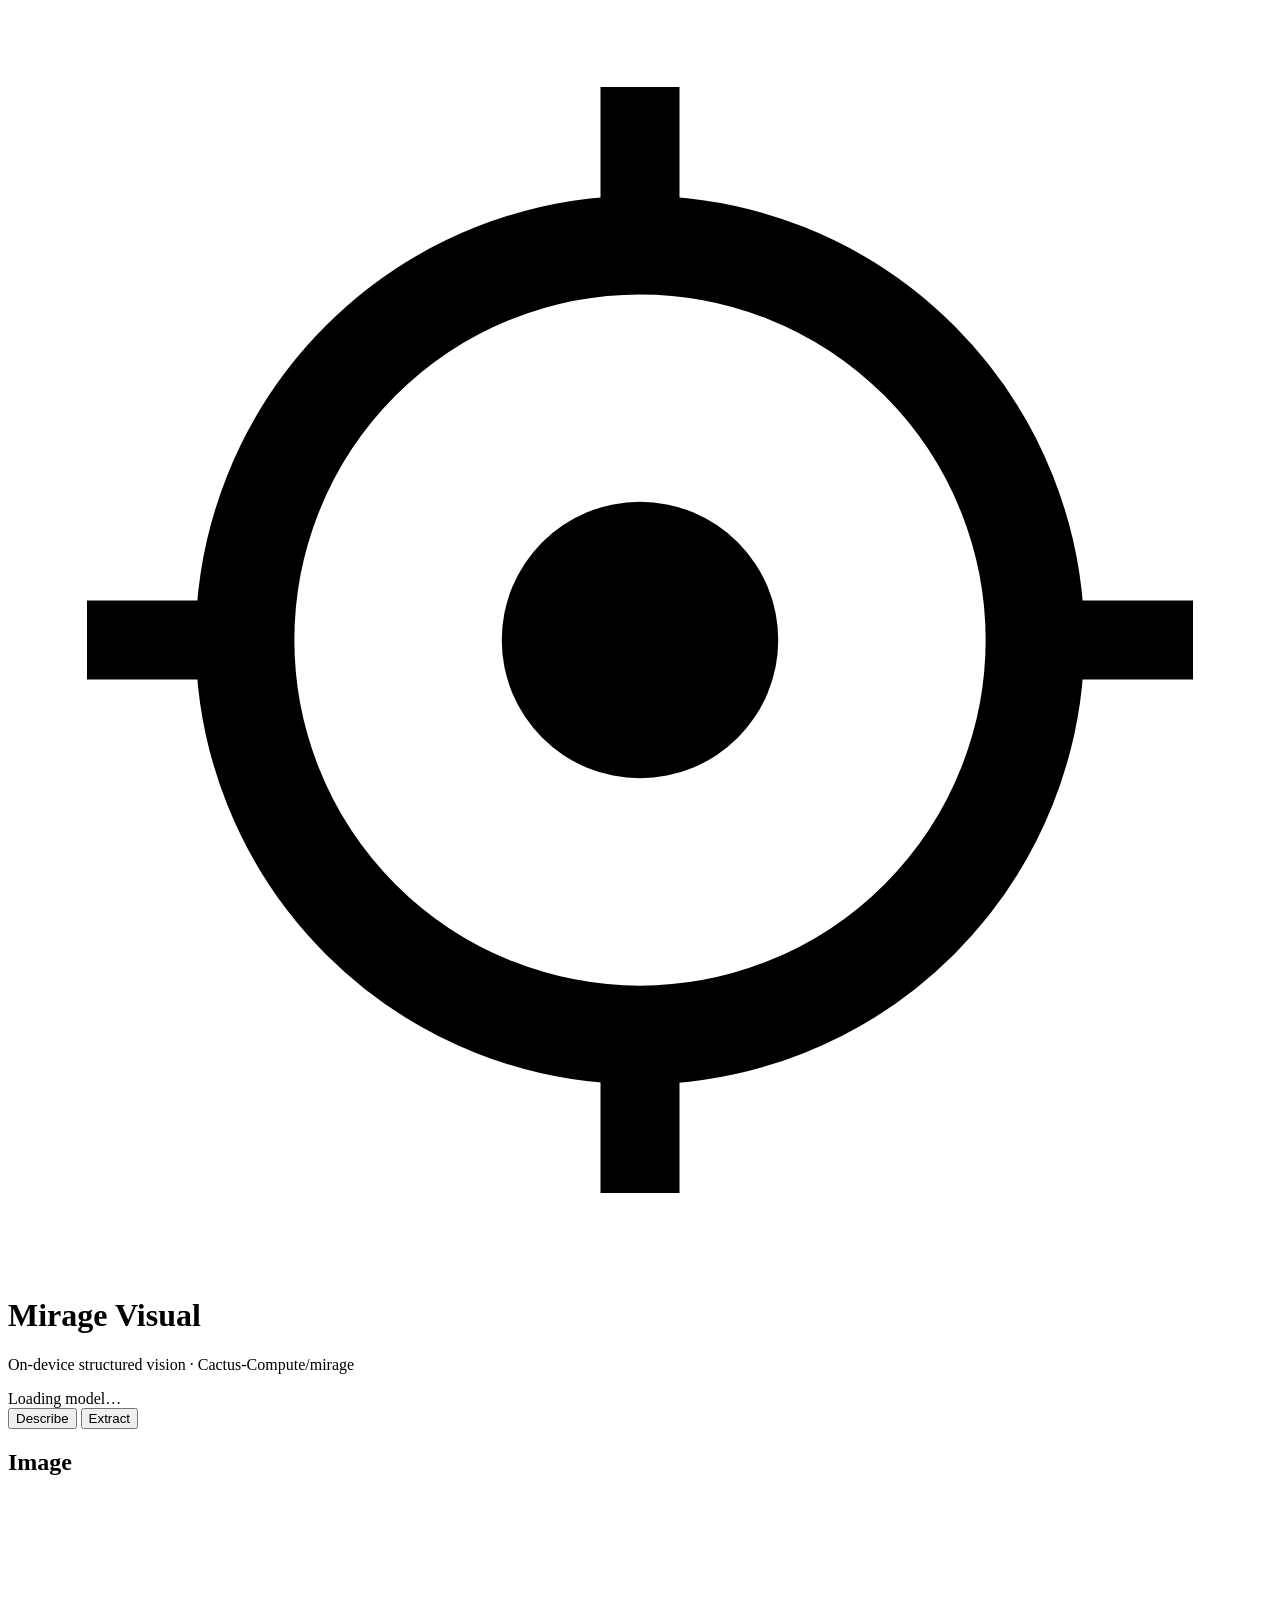
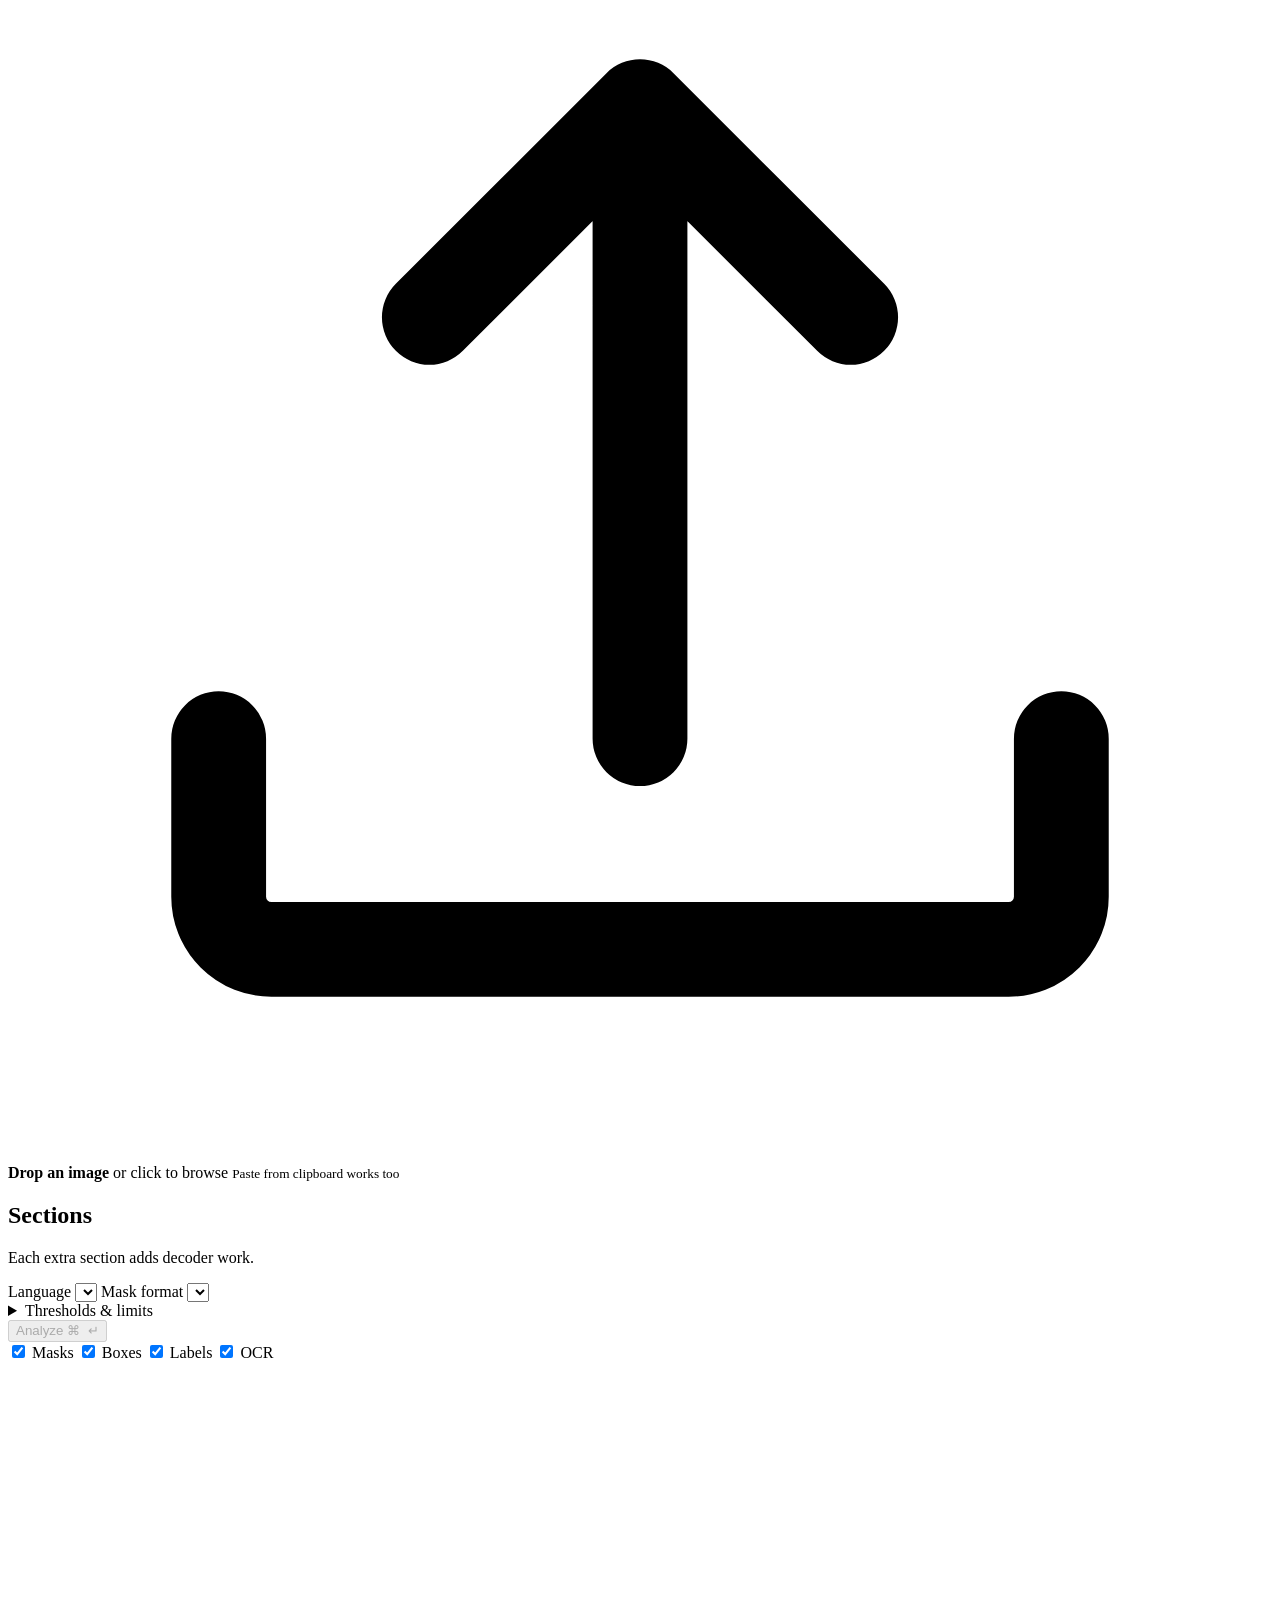
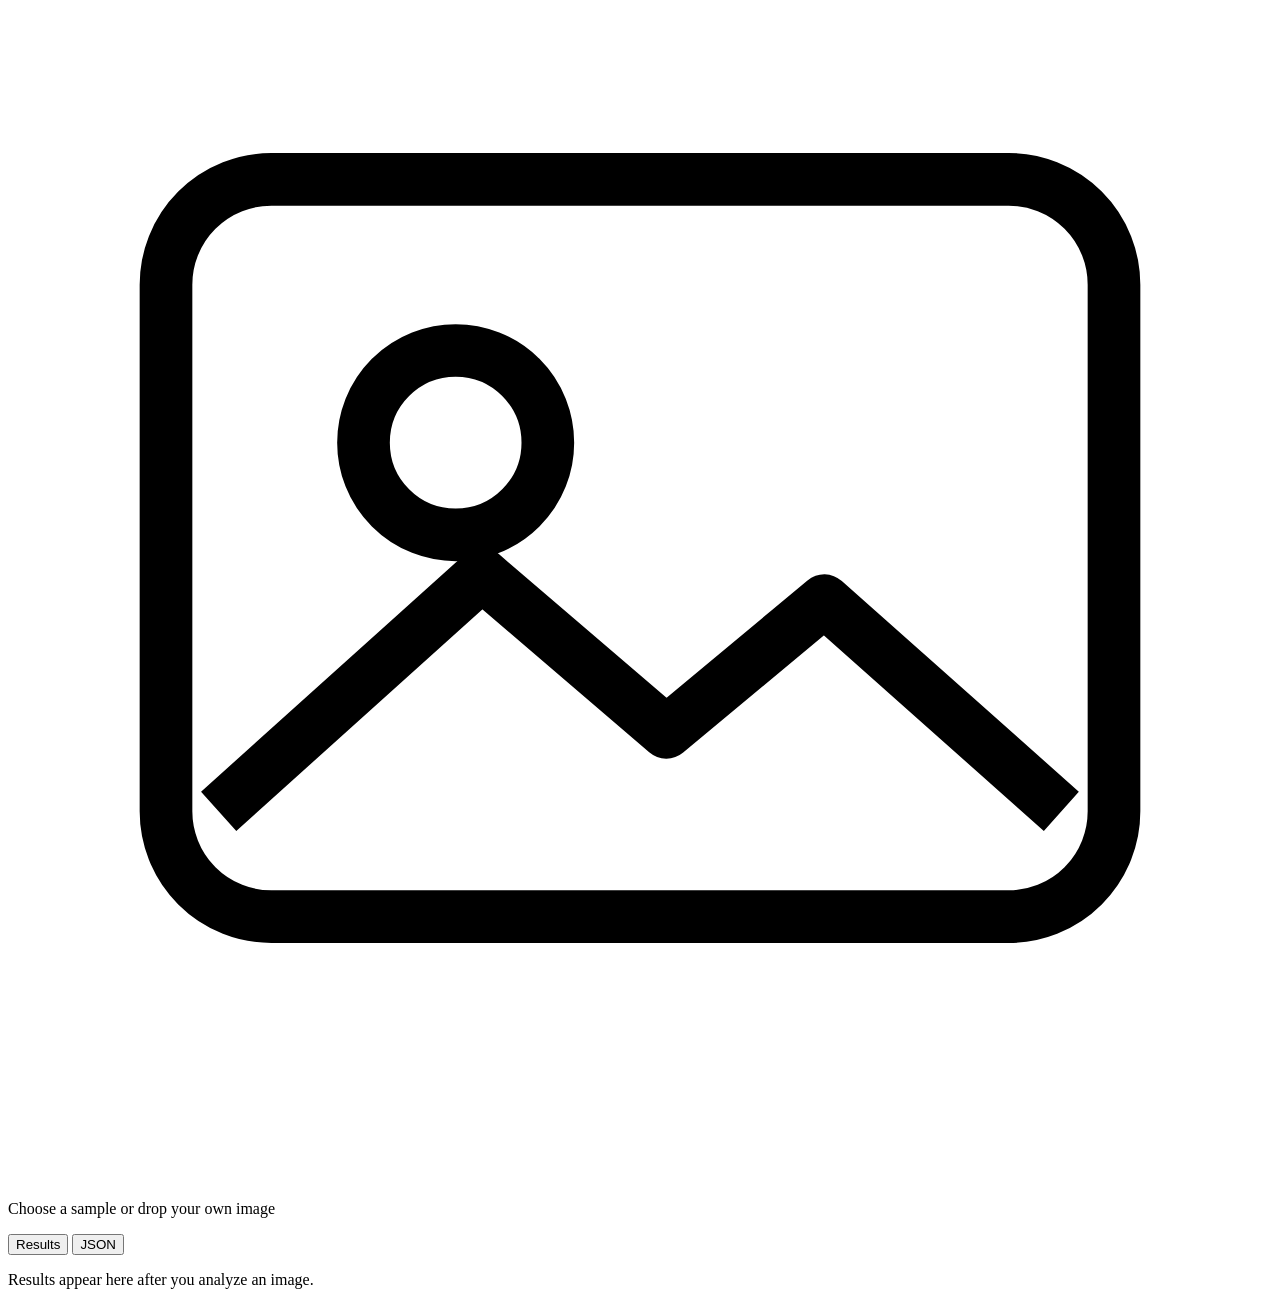
==== public/index.html @ 91092854 "Run Mirage in the browser and deploy to Cloudflare Replace the FastAPI server with a static site: th" ====
<!doctype html>
<html lang="en">
<head>
  <meta charset="utf-8">
  <meta name="viewport" content="width=device-width, initial-scale=1">
  <title>Mirage Visual</title>
  <link rel="icon" href="data:image/svg+xml,<svg xmlns='http://www.w3.org/2000/svg' viewBox='0 0 32 32'><rect width='32' height='32' rx='8' fill='%2310131a'/><circle cx='16' cy='16' r='7' fill='none' stroke='%237cf2c8' stroke-width='3'/><circle cx='16' cy='16' r='2.5' fill='%237cf2c8'/></svg>">
  <link rel="preconnect" href="https://fonts.googleapis.com">
  <link rel="preconnect" href="https://fonts.gstatic.com" crossorigin>
  <link href="https://fonts.googleapis.com/css2?family=Inter:wght@400;500;600;700&family=JetBrains+Mono:wght@400;500&display=swap" rel="stylesheet">
  <link rel="stylesheet" href="/style.css">
</head>
<body>
  <header class="topbar">
    <div class="brand">
      <svg viewBox="0 0 32 32" aria-hidden="true"><circle cx="16" cy="16" r="10" fill="none" stroke="currentColor" stroke-width="2.5"/><circle cx="16" cy="16" r="3.5" fill="currentColor"/><path d="M16 2v5M16 25v5M2 16h5M25 16h5" stroke="currentColor" stroke-width="2"/></svg>
      <div>
        <h1>Mirage Visual</h1>
        <p>On-device structured vision · Cactus-Compute/mirage</p>
      </div>
    </div>
    <div class="status" id="status" data-state="loading">
      <span class="dot"></span><span id="status-text">Loading model…</span>
    </div>
  </header>

  <main class="layout">
    <!-- Controls -->
    <aside class="panel controls">
      <div class="tabs" role="tablist">
        <button class="tab active" data-mode="describe" role="tab">Describe</button>
        <button class="tab" data-mode="extract" role="tab">Extract</button>
      </div>

      <section>
        <h2>Image</h2>
        <label class="drop" id="drop">
          <input type="file" id="file" accept="image/*" hidden>
          <svg viewBox="0 0 24 24" aria-hidden="true"><path d="M12 16V4m0 0-4 4m4-4 4 4M4 16v3a1 1 0 0 0 1 1h14a1 1 0 0 0 1-1v-3" fill="none" stroke="currentColor" stroke-width="1.8" stroke-linecap="round" stroke-linejoin="round"/></svg>
          <span><strong>Drop an image</strong> or click to browse</span>
          <small>Paste from clipboard works too</small>
        </label>
        <div class="samples" id="samples"></div>
      </section>

      <!-- Describe options -->
      <div data-panel="describe">
        <section>
          <h2>Sections</h2>
          <div class="chips" id="sections"></div>
          <p class="hint">Each extra section adds decoder work.</p>
        </section>
        <section class="grid2">
          <label class="field">Language
            <select id="language"></select>
          </label>
          <label class="field">Mask format
            <select id="mask_format"></select>
          </label>
        </section>
        <details class="advanced">
          <summary>Thresholds &amp; limits</summary>
          <label class="slider">Object confidence <output id="conf-out">0.50</output>
            <input type="range" id="conf" min="0" max="1" step="0.05" value="0.5">
          </label>
          <label class="slider">Text confidence <output id="text_conf-out">0.35</output>
            <input type="range" id="text_conf" min="0" max="1" step="0.05" value="0.35">
          </label>
          <label class="slider">Max objects <output id="max_objects-out">20</output>
            <input type="range" id="max_objects" min="1" max="64" step="1" value="20">
          </label>
          <label class="slider">Max text lines <output id="max_text_lines-out">20</output>
            <input type="range" id="max_text_lines" min="1" max="64" step="1" value="20">
          </label>
          <label class="slider">Max tokens <output id="max_tokens-out">512</output>
            <input type="range" id="max_tokens" min="128" max="1536" step="64" value="512">
          </label>
          <label class="check"><input type="checkbox" id="nms" checked> Non-max suppression</label>
        </details>
      </div>

      <!-- Extract options -->
      <div data-panel="extract" hidden>
        <section>
          <div class="row-head">
            <h2>Form fields</h2>
            <select id="preset" aria-label="Load preset">
              <option value="">Presets…</option>
            </select>
          </div>
          <p class="hint">Extract only answers the questions below. Rewrite them to fit your photo, e.g. <code>gloves</code> → <code>present, absent</code>. To list everything in a photo, use Describe.</p>
          <div id="fields"></div>
          <button class="ghost" id="add-field" type="button">+ Add field</button>
        </section>
        <details class="advanced">
          <summary>Form JSON</summary>
          <textarea id="form-json" spellcheck="false" rows="8"></textarea>
          <p class="hint">Edit directly; the field list updates when the JSON is valid.</p>
        </details>
      </div>

      <button class="run" id="run" disabled>
        <span class="run-label">Analyze</span>
        <kbd>⌘ ↵</kbd>
      </button>
    </aside>

    <!-- Stage -->
    <section class="panel stage">
      <div class="stage-bar">
        <div class="layers" id="layers">
          <label><input type="checkbox" data-layer="masks" checked> Masks</label>
          <label><input type="checkbox" data-layer="boxes" checked> Boxes</label>
          <label><input type="checkbox" data-layer="labels" checked> Labels</label>
          <label><input type="checkbox" data-layer="text" checked> OCR</label>
        </div>
        <div class="meta" id="meta"></div>
      </div>
      <div class="canvas-wrap" id="canvas-wrap">
        <canvas id="canvas"></canvas>
        <div class="empty" id="empty">
          <svg viewBox="0 0 48 48" aria-hidden="true"><rect x="6" y="10" width="36" height="28" rx="4" fill="none" stroke="currentColor" stroke-width="2"/><circle cx="17" cy="20" r="3.5" fill="none" stroke="currentColor" stroke-width="2"/><path d="m8 34 10-9 7 6 6-5 9 8" fill="none" stroke="currentColor" stroke-width="2" stroke-linejoin="round"/></svg>
          <p>Choose a sample or drop your own image</p>
        </div>
        <div class="busy" id="busy" hidden><div class="scan"></div><span>Running Mirage in your browser · a few seconds…</span></div>
      </div>
    </section>

    <!-- Results -->
    <aside class="panel results">
      <div class="tabs small" role="tablist">
        <button class="tab active" data-view="summary">Results</button>
        <button class="tab" data-view="json">JSON</button>
      </div>
      <div id="view-summary" class="view">
        <p class="placeholder">Results appear here after you analyze an image.</p>
      </div>
      <div id="view-json" class="view" hidden>
        <div class="json-bar">
          <button class="ghost" id="copy-json" type="button">Copy</button>
          <button class="ghost" id="download-json" type="button">Download</button>
        </div>
        <pre id="json"></pre>
      </div>
    </aside>
  </main>

  <div class="toast" id="toast" role="status" hidden></div>
  <script src="/app.js" type="module"></script>
</body>
</html>
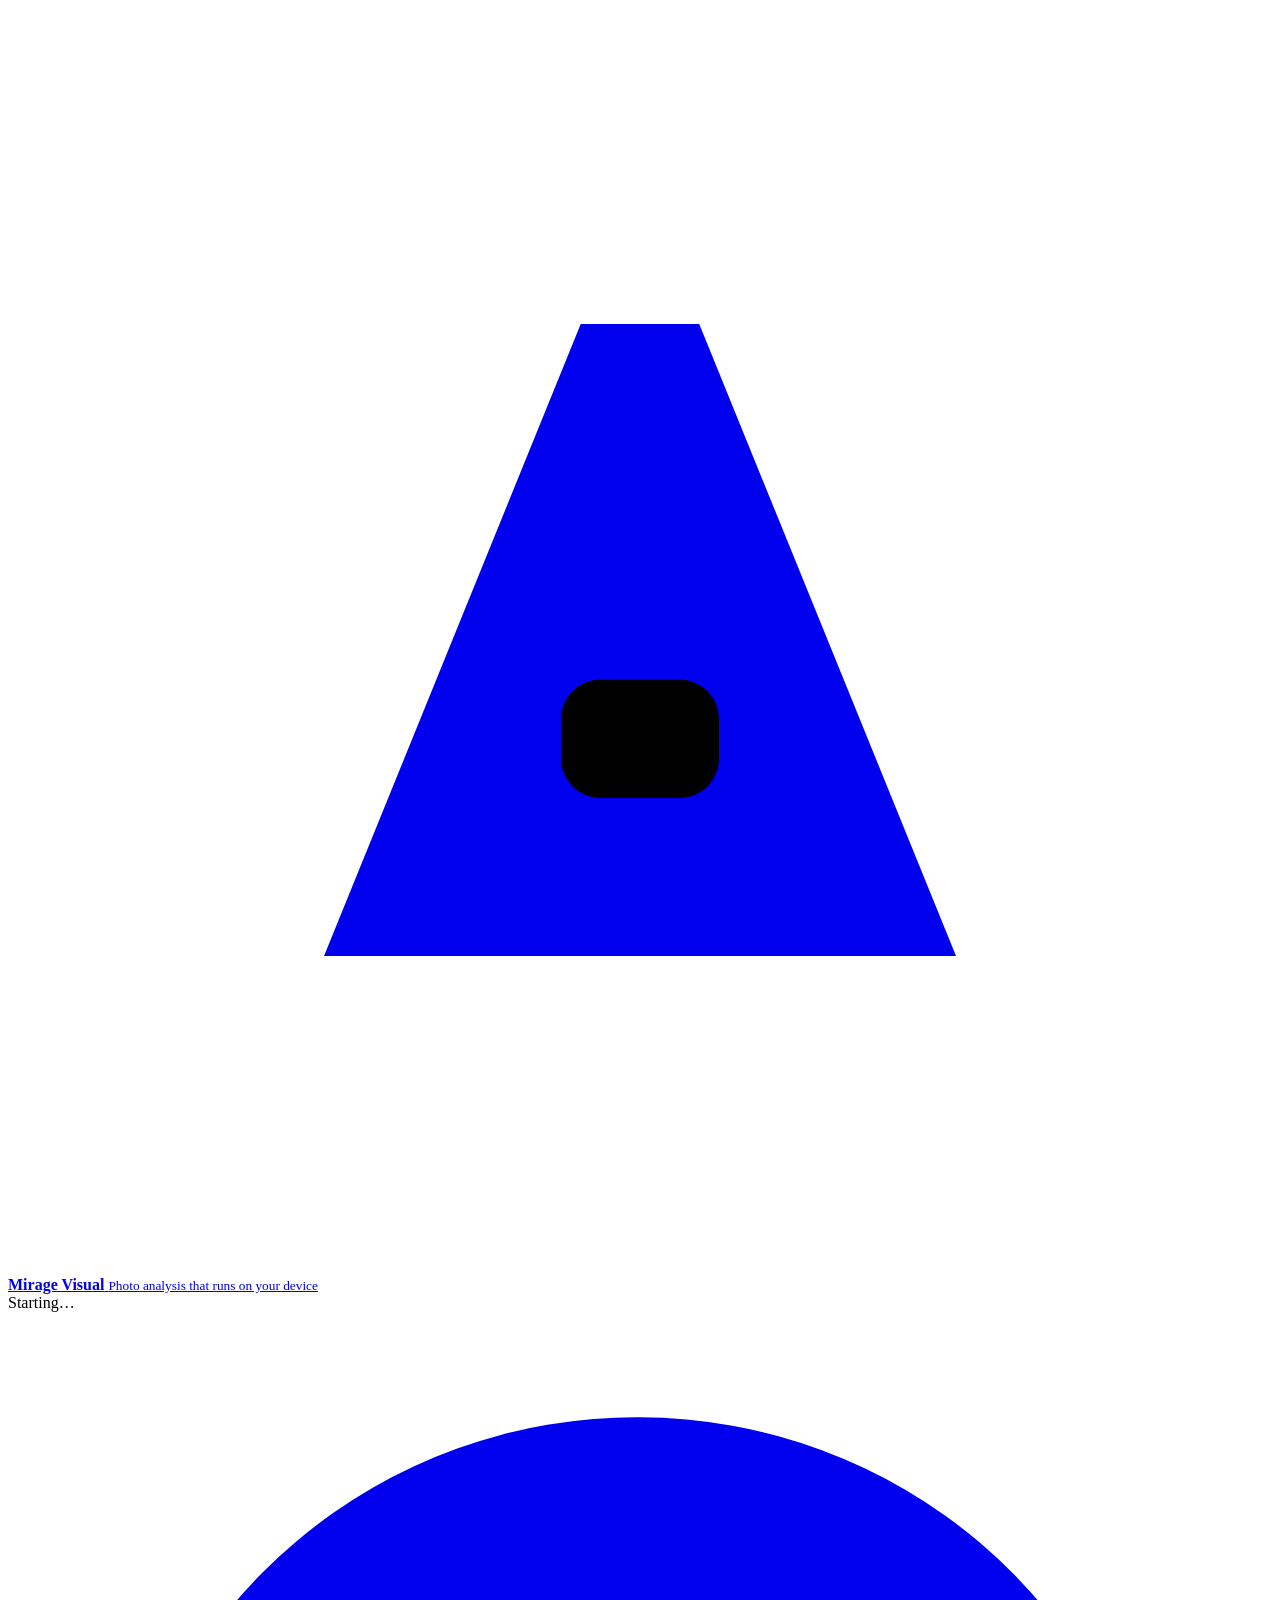
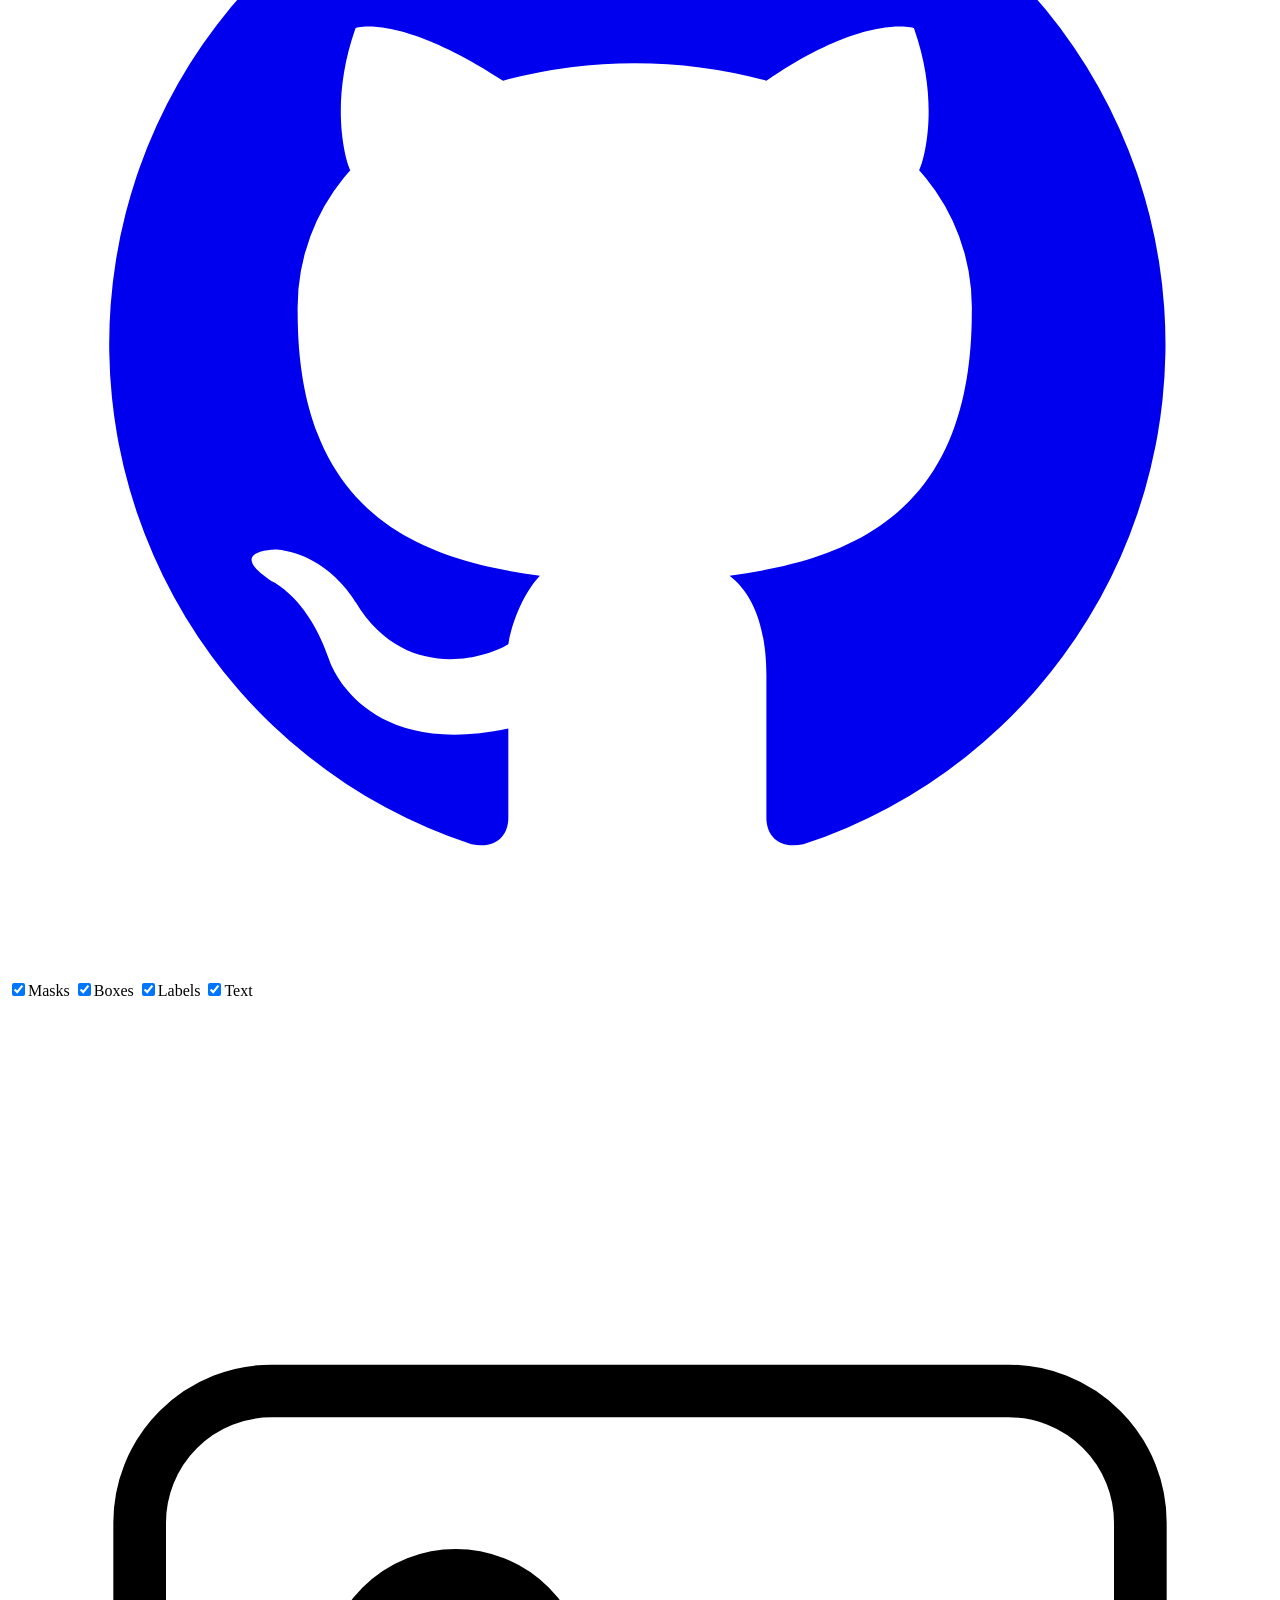
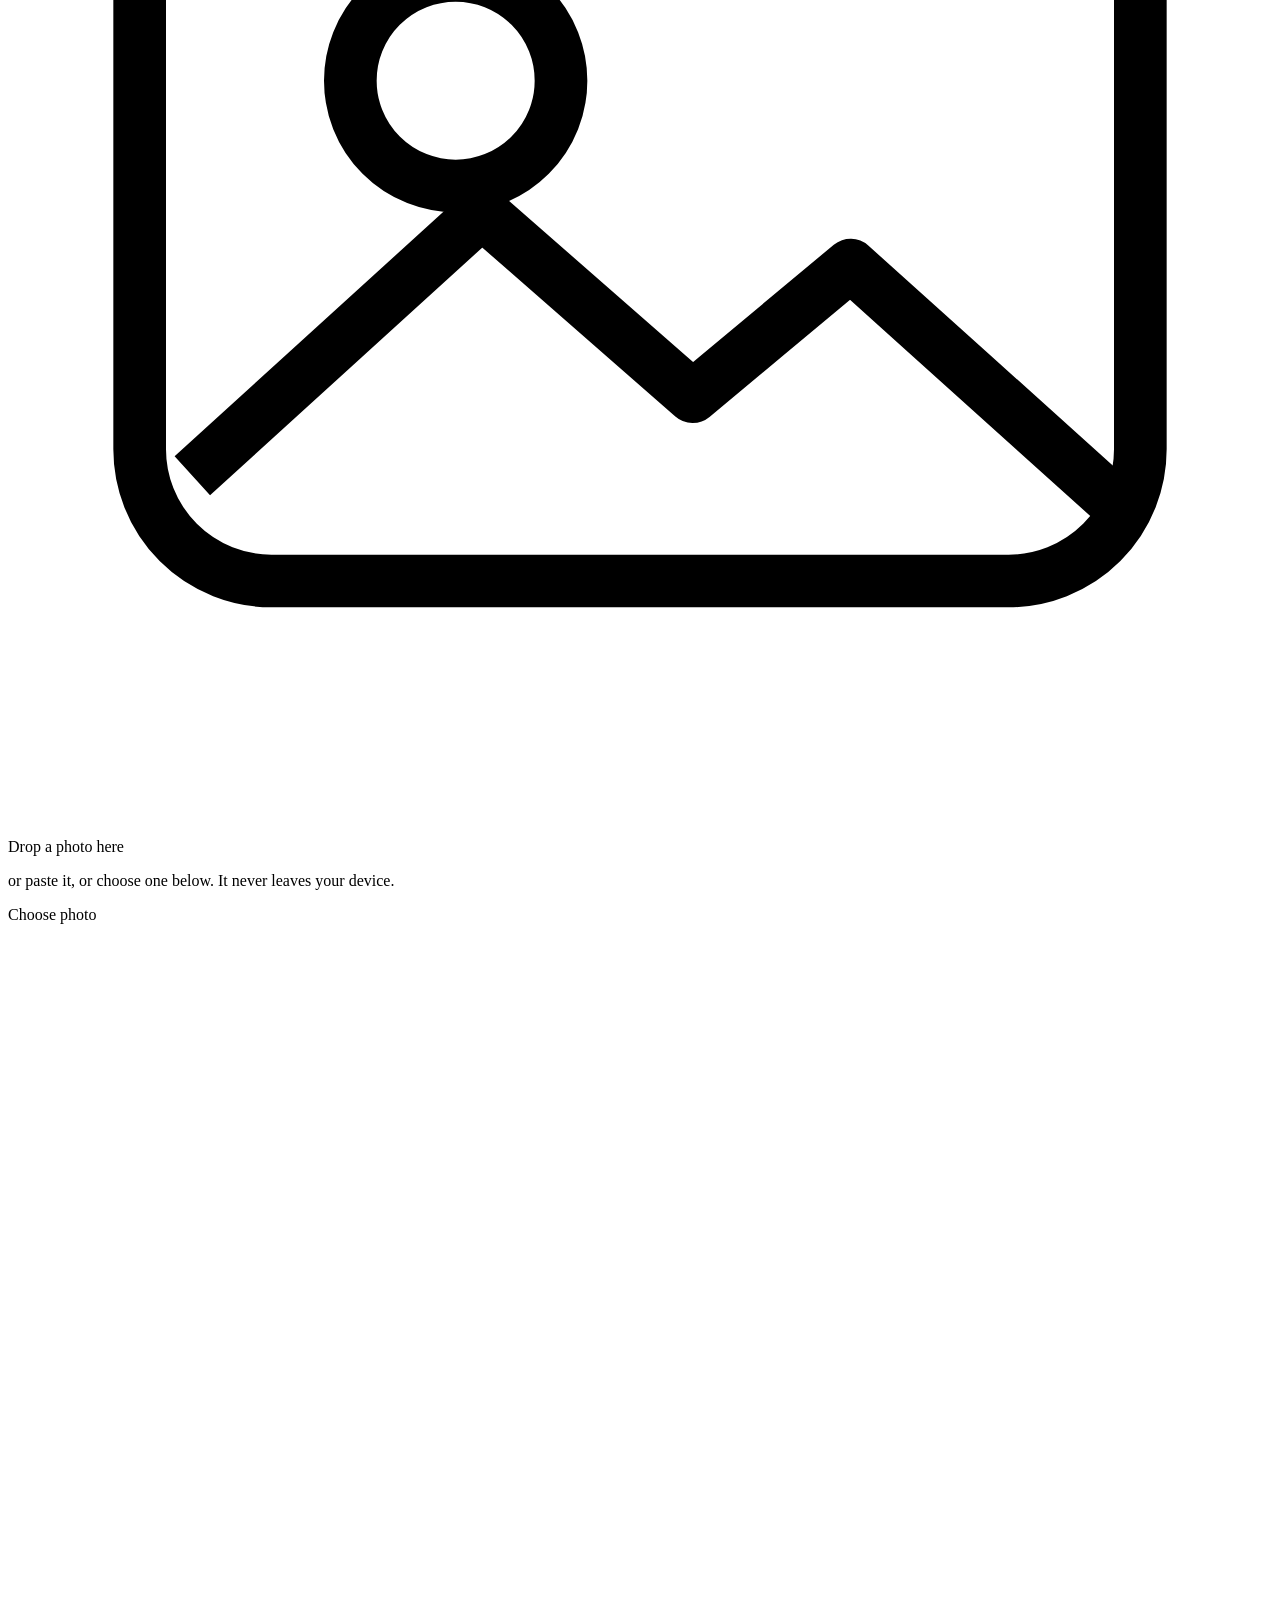
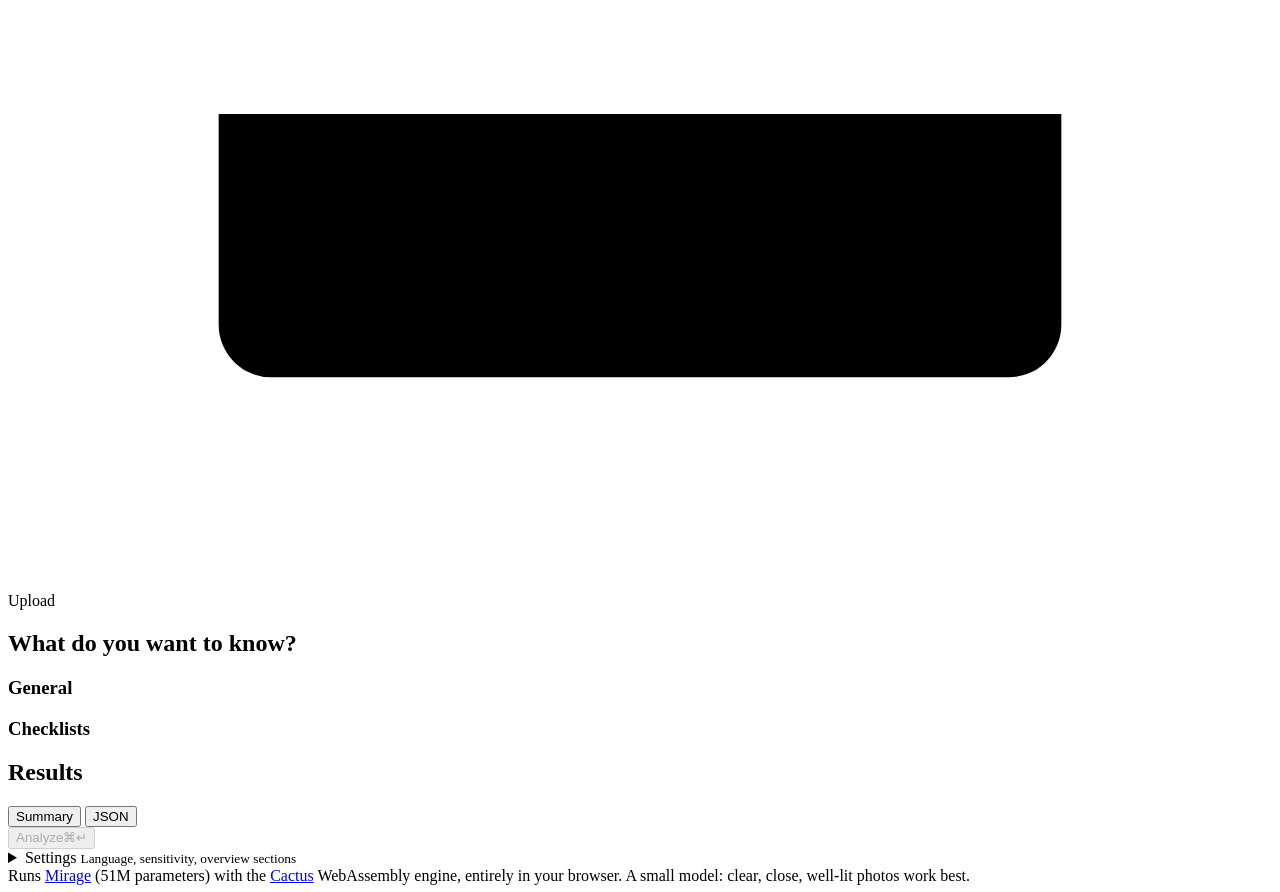
==== commit 443da90d: "Redesign around tasks and add car plate Replace the Describe/Extract modes with tasks that run autom" ====
--- a/public/index.html
+++ b/public/index.html
@@ -4,146 +4,176 @@
   <meta charset="utf-8">
   <meta name="viewport" content="width=device-width, initial-scale=1">
   <title>Mirage Visual</title>
-  <link rel="icon" href="data:image/svg+xml,<svg xmlns='http://www.w3.org/2000/svg' viewBox='0 0 32 32'><rect width='32' height='32' rx='8' fill='%2310131a'/><circle cx='16' cy='16' r='7' fill='none' stroke='%237cf2c8' stroke-width='3'/><circle cx='16' cy='16' r='2.5' fill='%237cf2c8'/></svg>">
+  <meta name="description" content="Photo analysis that runs on your device: scene, objects, text, crime scene, mug shot, car plate and kitchen checklists, powered by the Mirage vision model.">
+  <link rel="icon" href="data:image/svg+xml,<svg xmlns='http://www.w3.org/2000/svg' viewBox='0 0 32 32'><rect width='32' height='32' rx='8' fill='%23161513'/><path d='M8 24 14.5 8h3L24 24z' fill='%23f5b301'/><rect x='14' y='17' width='4' height='3' rx='1' fill='%23161513'/></svg>">
   <link rel="preconnect" href="https://fonts.googleapis.com">
   <link rel="preconnect" href="https://fonts.gstatic.com" crossorigin>
-  <link href="https://fonts.googleapis.com/css2?family=Inter:wght@400;500;600;700&family=JetBrains+Mono:wght@400;500&display=swap" rel="stylesheet">
+  <link href="https://fonts.googleapis.com/css2?family=Inter:wght@400;500;600;700&family=JetBrains+Mono:wght@400;500;600&display=swap" rel="stylesheet">
   <link rel="stylesheet" href="/style.css">
 </head>
 <body>
-  <header class="topbar">
-    <div class="brand">
-      <svg viewBox="0 0 32 32" aria-hidden="true"><circle cx="16" cy="16" r="10" fill="none" stroke="currentColor" stroke-width="2.5"/><circle cx="16" cy="16" r="3.5" fill="currentColor"/><path d="M16 2v5M16 25v5M2 16h5M25 16h5" stroke="currentColor" stroke-width="2"/></svg>
-      <div>
-        <h1>Mirage Visual</h1>
-        <p>On-device structured vision · Cactus-Compute/mirage</p>
+  <header class="top">
+    <a class="brand" href="/" aria-label="Mirage Visual home">
+      <svg viewBox="0 0 32 32" aria-hidden="true"><path d="M8 24 14.5 8h3L24 24z" fill="currentColor"/><rect x="14" y="17" width="4" height="3" rx="1" class="brand-cut"/></svg>
+      <span>
+        <strong>Mirage Visual</strong>
+        <small>Photo analysis that runs on your device</small>
+      </span>
+    </a>
+    <div class="top-right">
+      <div class="status" id="status" data-state="loading" role="status" aria-live="polite">
+        <span class="dot"></span><span id="status-text">Starting…</span>
       </div>
-    </div>
-    <div class="status" id="status" data-state="loading">
-      <span class="dot"></span><span id="status-text">Loading model…</span>
+      <a class="gh" href="https://github.com/Hantuhan/mirage-visual" target="_blank" rel="noopener" aria-label="Source on GitHub">
+        <svg viewBox="0 0 24 24" aria-hidden="true"><path fill="currentColor" d="M12 2a10 10 0 0 0-3.2 19.5c.5.1.7-.2.7-.5v-1.7c-2.8.6-3.4-1.3-3.4-1.3-.4-1.2-1.1-1.5-1.1-1.5-.9-.6.1-.6.1-.6 1 .1 1.5 1 1.5 1 .9 1.5 2.4 1.1 2.9.8.1-.6.4-1.1.6-1.3-2.2-.3-4.6-1.1-4.6-5a3.9 3.9 0 0 1 1-2.7c-.1-.2-.4-1.3.1-2.7 0 0 .8-.3 2.8 1a9.6 9.6 0 0 1 5 0c1.9-1.3 2.8-1 2.8-1 .5 1.4.2 2.5.1 2.7a3.9 3.9 0 0 1 1 2.7c0 3.9-2.4 4.7-4.6 5 .4.3.7.9.7 1.9V21c0 .3.2.6.7.5A10 10 0 0 0 12 2z"/></svg>
+      </a>
     </div>
   </header>
 
-  <main class="layout">
-    <!-- Controls -->
-    <aside class="panel controls">
-      <div class="tabs" role="tablist">
-        <button class="tab active" data-mode="describe" role="tab">Describe</button>
-        <button class="tab" data-mode="extract" role="tab">Extract</button>
-      </div>
-
-      <section>
-        <h2>Image</h2>
-        <label class="drop" id="drop">
-          <input type="file" id="file" accept="image/*" hidden>
-          <svg viewBox="0 0 24 24" aria-hidden="true"><path d="M12 16V4m0 0-4 4m4-4 4 4M4 16v3a1 1 0 0 0 1 1h14a1 1 0 0 0 1-1v-3" fill="none" stroke="currentColor" stroke-width="1.8" stroke-linecap="round" stroke-linejoin="round"/></svg>
-          <span><strong>Drop an image</strong> or click to browse</span>
-          <small>Paste from clipboard works too</small>
-        </label>
-        <div class="samples" id="samples"></div>
-      </section>
-
-      <!-- Describe options -->
-      <div data-panel="describe">
-        <section>
-          <h2>Sections</h2>
-          <div class="chips" id="sections"></div>
-          <p class="hint">Each extra section adds decoder work.</p>
-        </section>
-        <section class="grid2">
-          <label class="field">Language
-            <select id="language"></select>
-          </label>
-          <label class="field">Mask format
-            <select id="mask_format"></select>
-          </label>
-        </section>
-        <details class="advanced">
-          <summary>Thresholds &amp; limits</summary>
-          <label class="slider">Object confidence <output id="conf-out">0.50</output>
-            <input type="range" id="conf" min="0" max="1" step="0.05" value="0.5">
-          </label>
-          <label class="slider">Text confidence <output id="text_conf-out">0.35</output>
-            <input type="range" id="text_conf" min="0" max="1" step="0.05" value="0.35">
-          </label>
-          <label class="slider">Max objects <output id="max_objects-out">20</output>
-            <input type="range" id="max_objects" min="1" max="64" step="1" value="20">
-          </label>
-          <label class="slider">Max text lines <output id="max_text_lines-out">20</output>
-            <input type="range" id="max_text_lines" min="1" max="64" step="1" value="20">
-          </label>
-          <label class="slider">Max tokens <output id="max_tokens-out">512</output>
-            <input type="range" id="max_tokens" min="128" max="1536" step="64" value="512">
-          </label>
-          <label class="check"><input type="checkbox" id="nms" checked> Non-max suppression</label>
-        </details>
-      </div>
-
-      <!-- Extract options -->
-      <div data-panel="extract" hidden>
-        <section>
-          <div class="row-head">
-            <h2>Form fields</h2>
-            <select id="preset" aria-label="Load preset">
-              <option value="">Presets…</option>
-            </select>
-          </div>
-          <p class="hint">Extract only answers the questions below. Rewrite them to fit your photo, e.g. <code>gloves</code> → <code>present, absent</code>. To list everything in a photo, use Describe.</p>
-          <div id="fields"></div>
-          <button class="ghost" id="add-field" type="button">+ Add field</button>
-        </section>
-        <details class="advanced">
-          <summary>Form JSON</summary>
-          <textarea id="form-json" spellcheck="false" rows="8"></textarea>
-          <p class="hint">Edit directly; the field list updates when the JSON is valid.</p>
-        </details>
-      </div>
-
-      <button class="run" id="run" disabled>
-        <span class="run-label">Analyze</span>
-        <kbd>⌘ ↵</kbd>
-      </button>
-    </aside>
-
-    <!-- Stage -->
-    <section class="panel stage">
-      <div class="stage-bar">
-        <div class="layers" id="layers">
-          <label><input type="checkbox" data-layer="masks" checked> Masks</label>
-          <label><input type="checkbox" data-layer="boxes" checked> Boxes</label>
-          <label><input type="checkbox" data-layer="labels" checked> Labels</label>
-          <label><input type="checkbox" data-layer="text" checked> OCR</label>
+  <main class="app">
+    <!-- Image stage -->
+    <section class="stage card" aria-label="Image">
+      <div class="stage-head">
+        <div class="layers" id="layers" aria-label="Overlay layers">
+          <label><input type="checkbox" data-layer="masks" checked><span>Masks</span></label>
+          <label><input type="checkbox" data-layer="boxes" checked><span>Boxes</span></label>
+          <label><input type="checkbox" data-layer="labels" checked><span>Labels</span></label>
+          <label><input type="checkbox" data-layer="text" checked><span>Text</span></label>
         </div>
         <div class="meta" id="meta"></div>
       </div>
+
       <div class="canvas-wrap" id="canvas-wrap">
-        <canvas id="canvas"></canvas>
+        <canvas id="canvas" aria-label="Image with detections"></canvas>
         <div class="empty" id="empty">
-          <svg viewBox="0 0 48 48" aria-hidden="true"><rect x="6" y="10" width="36" height="28" rx="4" fill="none" stroke="currentColor" stroke-width="2"/><circle cx="17" cy="20" r="3.5" fill="none" stroke="currentColor" stroke-width="2"/><path d="m8 34 10-9 7 6 6-5 9 8" fill="none" stroke="currentColor" stroke-width="2" stroke-linejoin="round"/></svg>
-          <p>Choose a sample or drop your own image</p>
+          <div class="empty-mark" aria-hidden="true">
+            <svg viewBox="0 0 48 48"><rect x="5" y="9" width="38" height="30" rx="5" fill="none" stroke="currentColor" stroke-width="2"/><circle cx="17" cy="20" r="4" fill="none" stroke="currentColor" stroke-width="2"/><path d="m7 35 11-10 8 7 6-5 10 9" fill="none" stroke="currentColor" stroke-width="2" stroke-linejoin="round"/></svg>
+          </div>
+          <p class="empty-title">Drop a photo here</p>
+          <p class="empty-sub">or paste it, or choose one below. It never leaves your device.</p>
+          <label class="btn primary"><input type="file" accept="image/*" data-file hidden>Choose photo</label>
         </div>
-        <div class="busy" id="busy" hidden><div class="scan"></div><span>Running Mirage in your browser · a few seconds…</span></div>
+        <div class="busy" id="busy" hidden>
+          <div class="scan"></div>
+          <span id="busy-text">Analyzing…</span>
+        </div>
+        <div class="dropping" id="dropping" hidden><span>Drop to analyze</span></div>
+      </div>
+
+      <div class="strip">
+        <label class="upload" title="Upload a photo">
+          <input type="file" accept="image/*" data-file hidden>
+          <svg viewBox="0 0 24 24" aria-hidden="true"><path d="M12 16V4m0 0-4 4m4-4 4 4M4 15v4a1 1 0 0 0 1 1h14a1 1 0 0 0 1-1v-4"/></svg>
+          <span>Upload</span>
+        </label>
+        <div class="samples" id="samples" aria-label="Sample photos"></div>
       </div>
     </section>
 
-    <!-- Results -->
-    <aside class="panel results">
-      <div class="tabs small" role="tablist">
-        <button class="tab active" data-view="summary">Results</button>
-        <button class="tab" data-view="json">JSON</button>
-      </div>
-      <div id="view-summary" class="view">
-        <p class="placeholder">Results appear here after you analyze an image.</p>
-      </div>
-      <div id="view-json" class="view" hidden>
-        <div class="json-bar">
-          <button class="ghost" id="copy-json" type="button">Copy</button>
-          <button class="ghost" id="download-json" type="button">Download</button>
+    <!-- Side panel -->
+    <aside class="side">
+      <section class="card">
+        <h2 class="eyebrow">What do you want to know?</h2>
+        <div class="task-group">
+          <h3>General</h3>
+          <div class="tasks" data-group="general"></div>
         </div>
-        <pre id="json"></pre>
-      </div>
+        <div class="task-group">
+          <h3>Checklists</h3>
+          <div class="tasks" data-group="check"></div>
+        </div>
+      </section>
+
+      <section class="card results" aria-live="polite">
+        <div class="results-head">
+          <div>
+            <h2 id="results-title">Results</h2>
+            <p class="results-sub" id="results-sub"></p>
+          </div>
+          <div class="seg" role="tablist" aria-label="Result view">
+            <button class="active" data-view="summary" role="tab">Summary</button>
+            <button data-view="json" role="tab">JSON</button>
+          </div>
+        </div>
+
+        <div class="custom" id="custom" hidden>
+          <div class="custom-head">
+            <p>Write your own questions. Each one is a choice list, a number range, or short text.</p>
+            <select id="start-from" aria-label="Start from a checklist">
+              <option value="">Start from…</option>
+            </select>
+          </div>
+          <div id="fields"></div>
+          <div class="custom-actions">
+            <button class="btn ghost" id="add-field" type="button">+ Add question</button>
+          </div>
+          <details class="json-edit">
+            <summary>Edit as JSON</summary>
+            <textarea id="form-json" spellcheck="false" rows="7"></textarea>
+          </details>
+        </div>
+
+        <div id="view-summary" class="view"></div>
+        <div id="view-json" class="view" hidden>
+          <div class="json-bar">
+            <button class="btn ghost small" id="copy-json" type="button">Copy</button>
+            <button class="btn ghost small" id="download-json" type="button">Download</button>
+          </div>
+          <pre id="json"></pre>
+        </div>
+
+        <button class="btn primary run" id="run" disabled>
+          <span class="run-label">Analyze</span><kbd>⌘↵</kbd>
+        </button>
+      </section>
+
+      <details class="card settings">
+        <summary>
+          <span>Settings</span>
+          <small>Language, sensitivity, overview sections</small>
+        </summary>
+        <div class="settings-body">
+          <div class="grid2">
+            <label class="field">Output language
+              <select id="language"></select>
+            </label>
+            <label class="field">Mask shape
+              <select id="mask_format"></select>
+            </label>
+          </div>
+          <div class="field">Overview sections
+            <div class="chips" id="sections"></div>
+          </div>
+          <label class="slider">Object sensitivity <output id="conf-out"></output>
+            <input type="range" id="conf" min="0.1" max="0.9" step="0.05" value="0.5">
+            <span class="slider-ends"><span>more objects</span><span>fewer, surer</span></span>
+          </label>
+          <label class="slider">Text sensitivity <output id="text_conf-out"></output>
+            <input type="range" id="text_conf" min="0.1" max="0.9" step="0.05" value="0.35">
+            <span class="slider-ends"><span>more text</span><span>fewer, surer</span></span>
+          </label>
+          <div class="grid2">
+            <label class="slider">Max objects <output id="max_objects-out"></output>
+              <input type="range" id="max_objects" min="1" max="64" step="1" value="24">
+            </label>
+            <label class="slider">Max text lines <output id="max_text_lines-out"></output>
+              <input type="range" id="max_text_lines" min="1" max="64" step="1" value="24">
+            </label>
+          </div>
+          <label class="slider">Max tokens <output id="max_tokens-out"></output>
+            <input type="range" id="max_tokens" min="128" max="1536" step="64" value="768">
+          </label>
+          <label class="check"><input type="checkbox" id="nms" checked> Merge overlapping boxes</label>
+          <p class="hint">Changes apply the next time you analyze.</p>
+        </div>
+      </details>
     </aside>
   </main>
+
+  <footer class="foot">
+    <span>Runs <a href="https://huggingface.co/Cactus-Compute/mirage" target="_blank" rel="noopener">Mirage</a> (51M parameters) with the <a href="https://huggingface.co/Cactus-Compute/cactus" target="_blank" rel="noopener">Cactus</a> WebAssembly engine, entirely in your browser.</span>
+    <span>A small model: clear, close, well-lit photos work best.</span>
+  </footer>
 
   <div class="toast" id="toast" role="status" hidden></div>
   <script src="/app.js" type="module"></script>
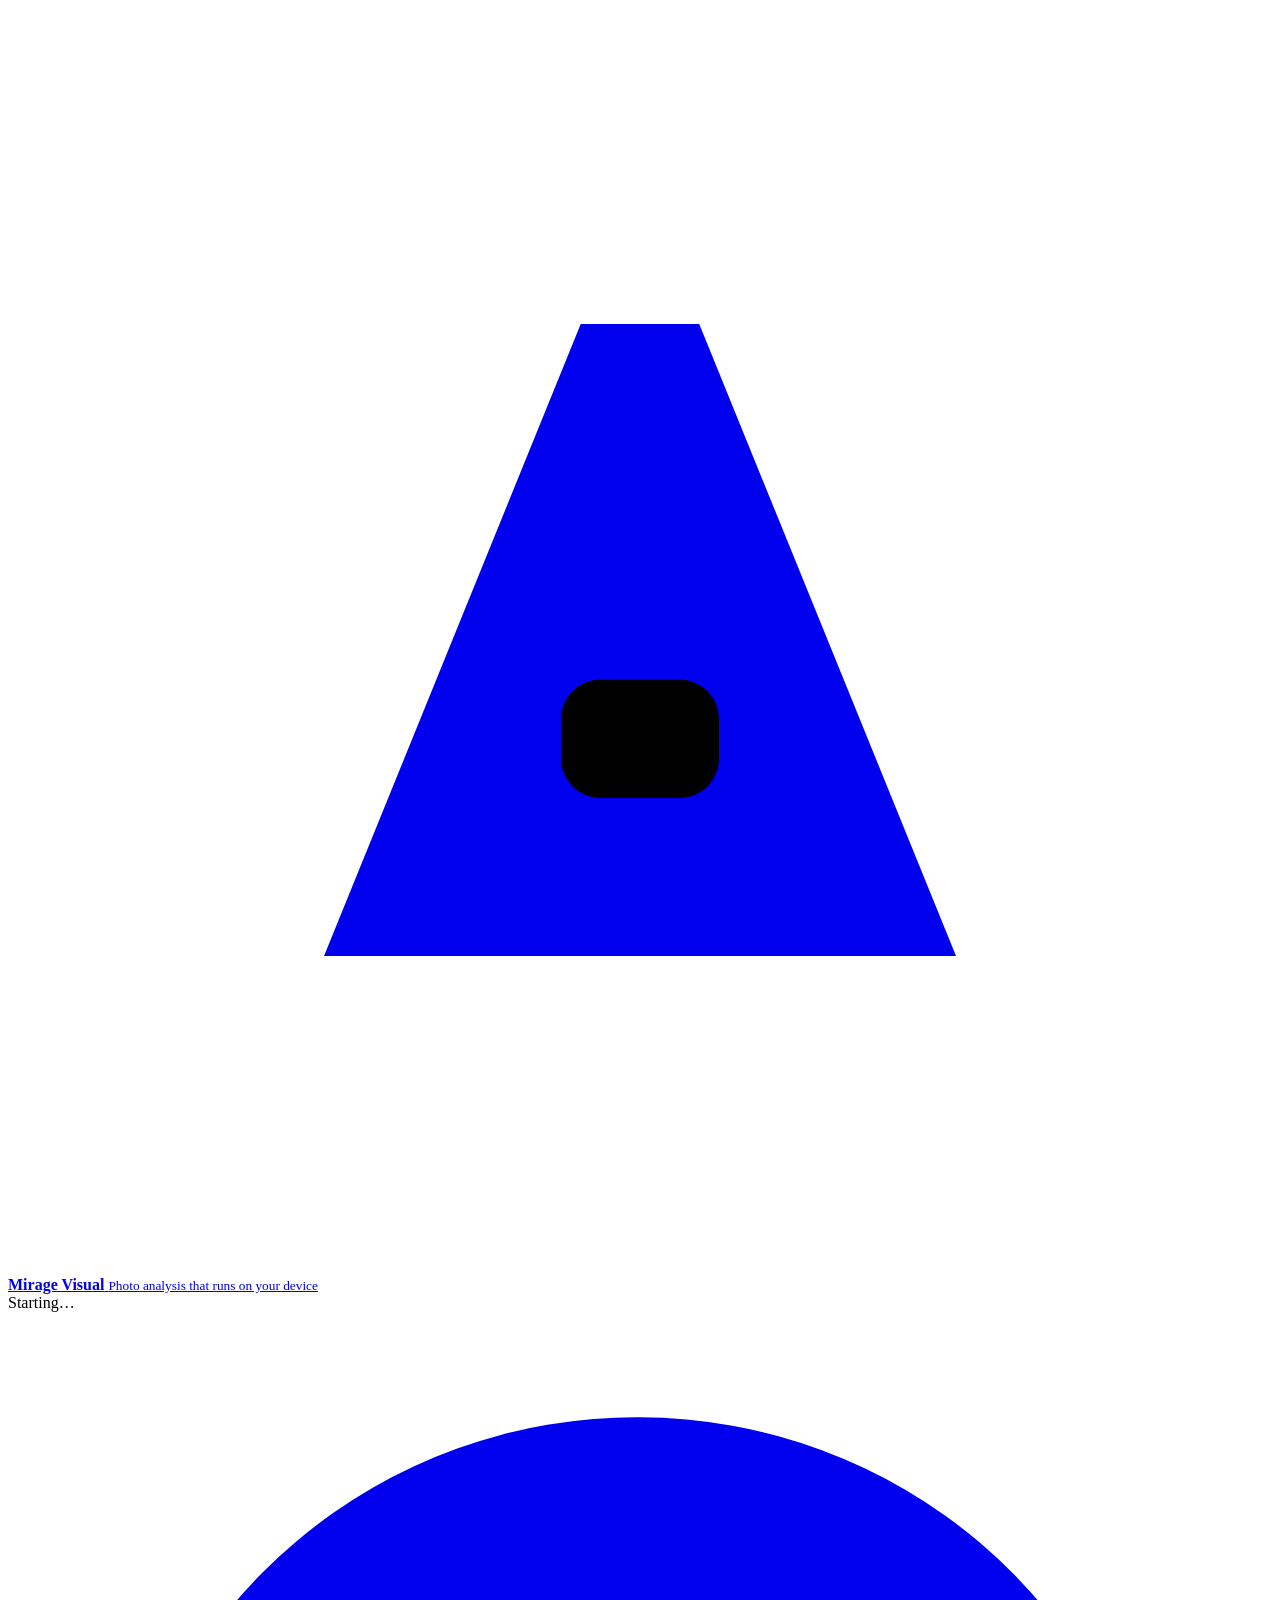
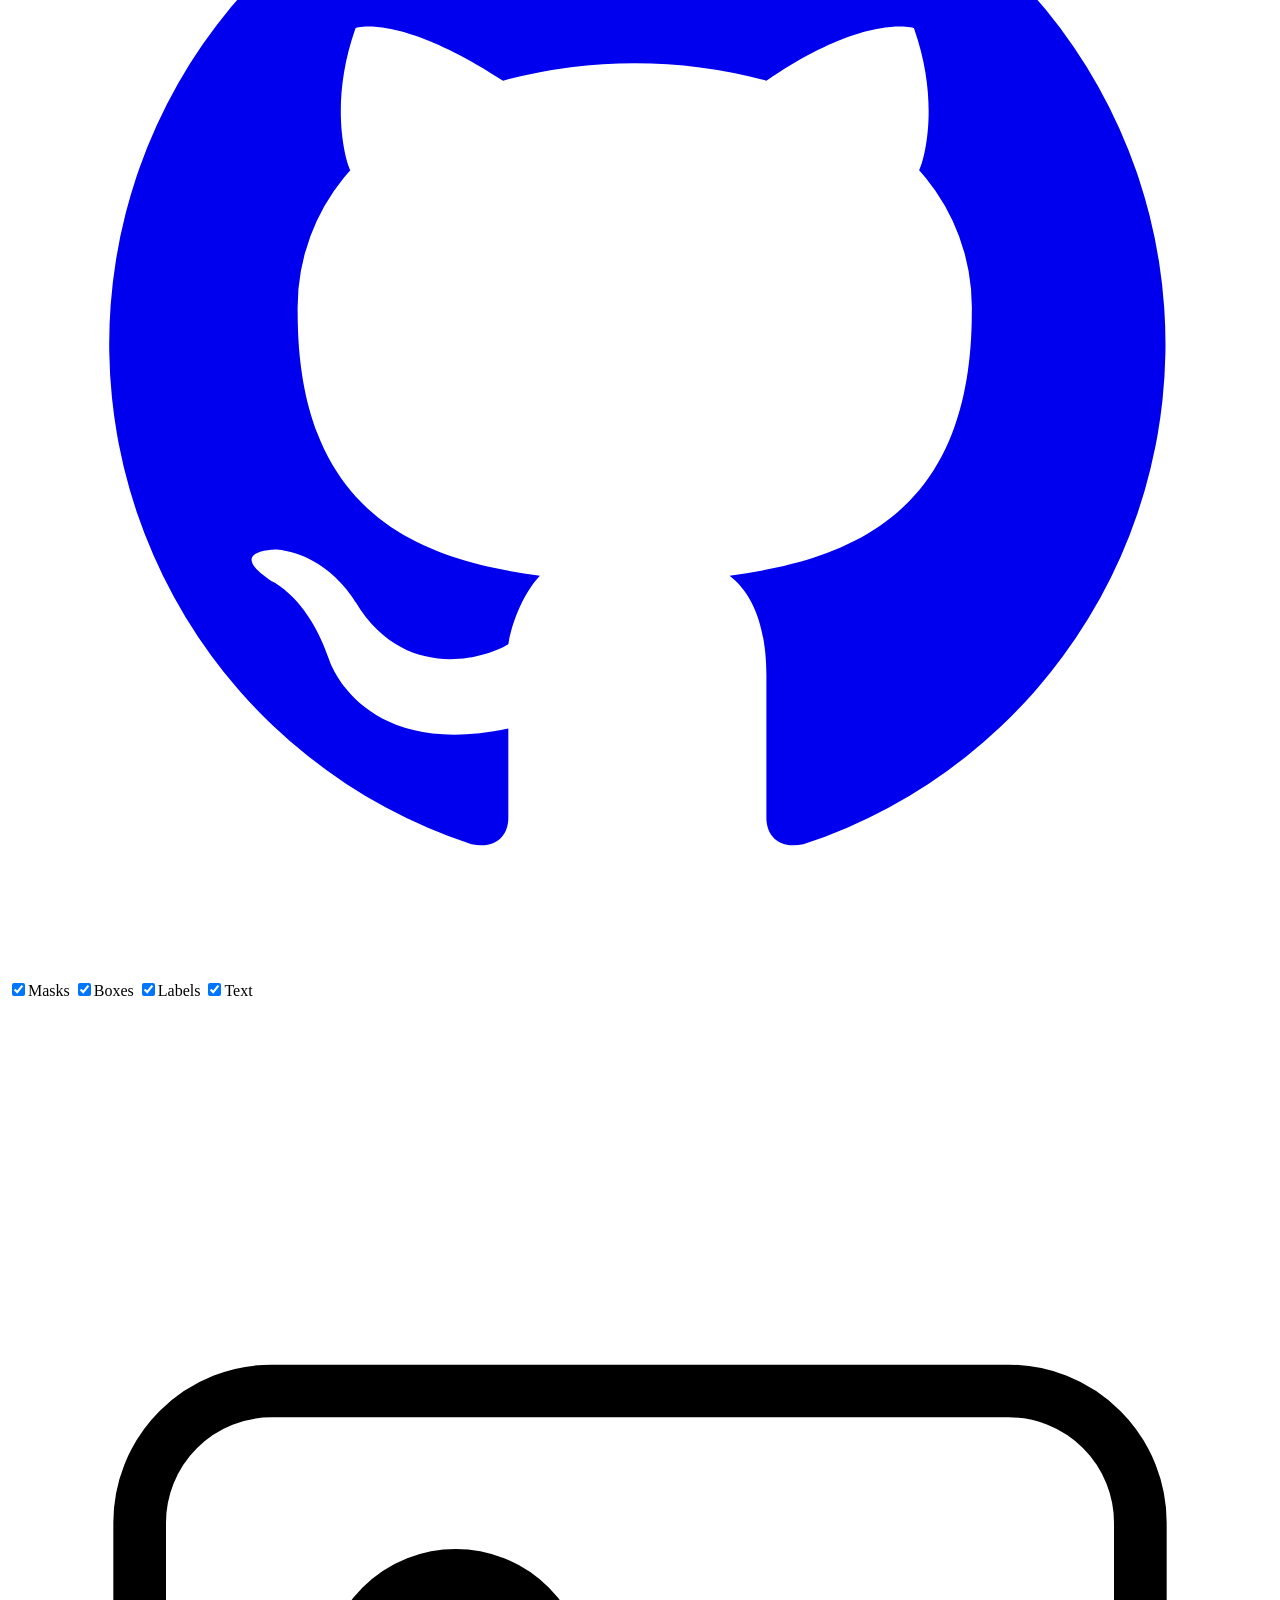
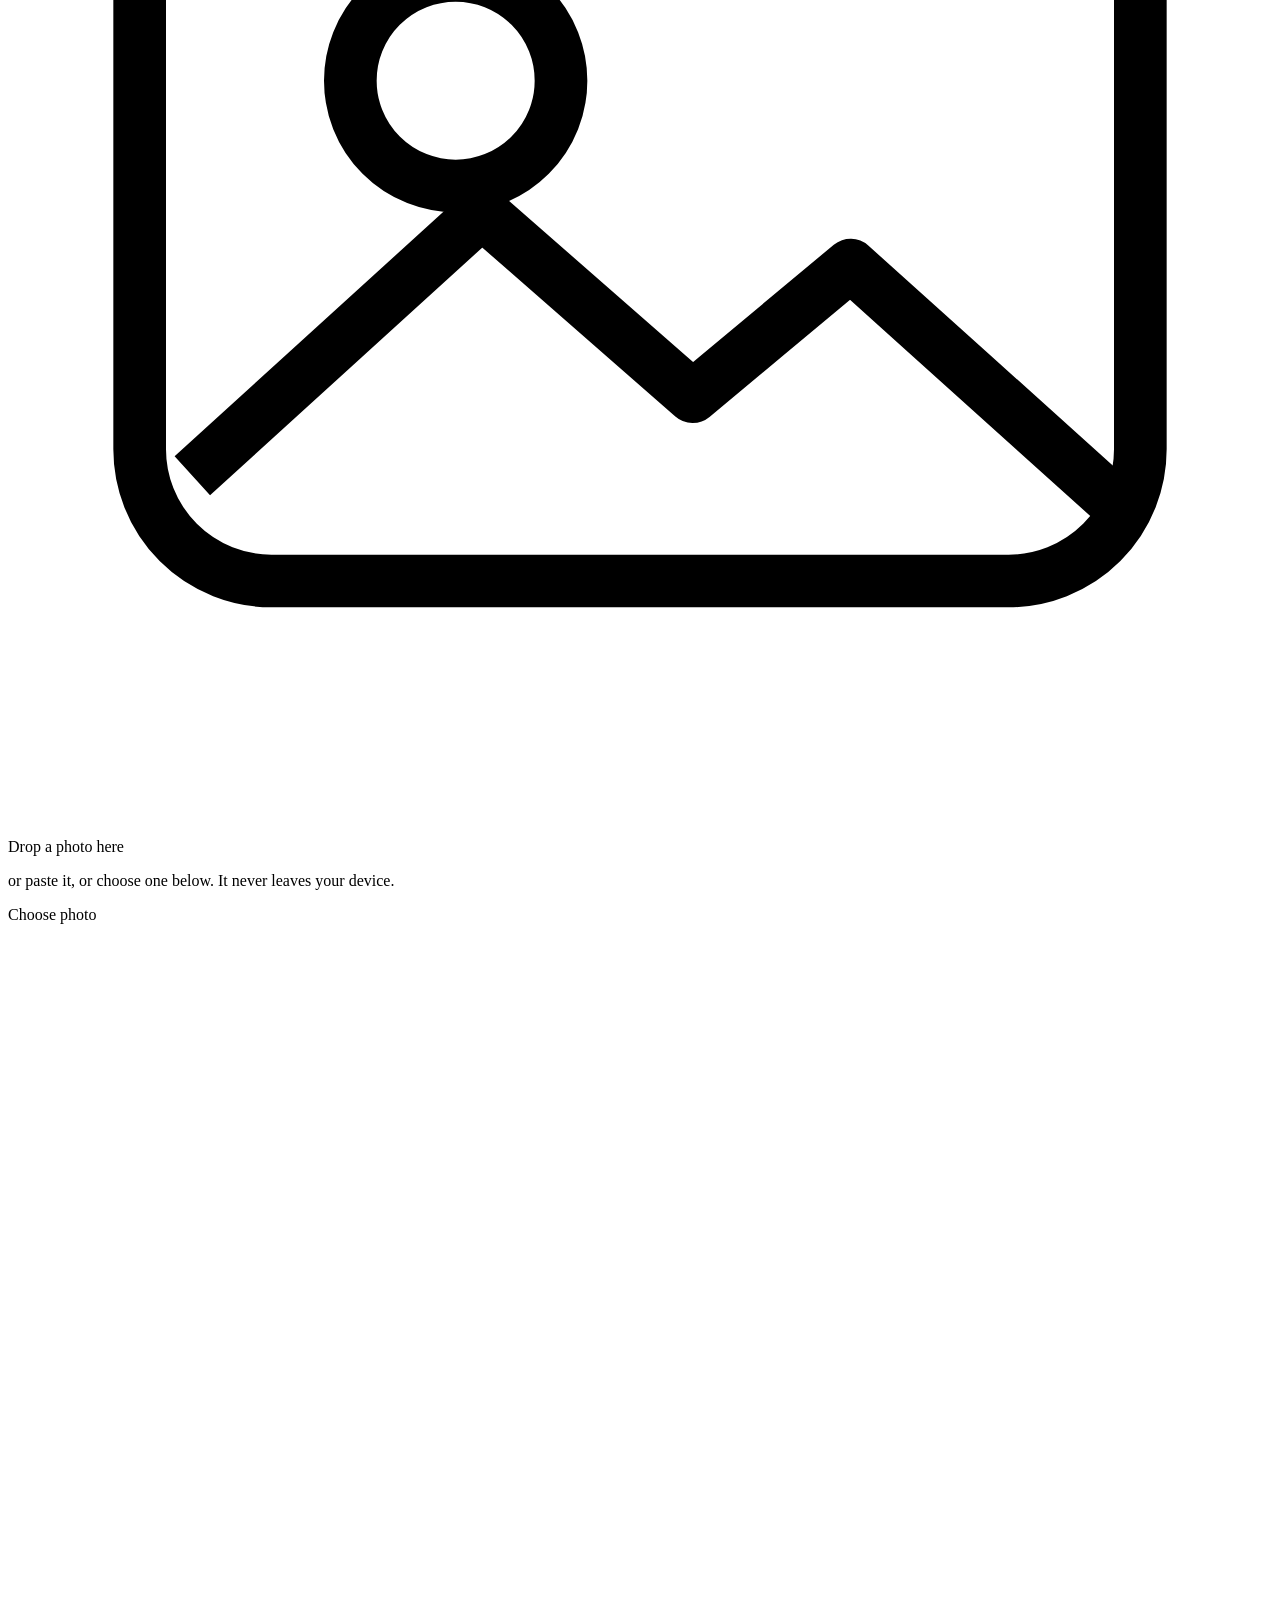
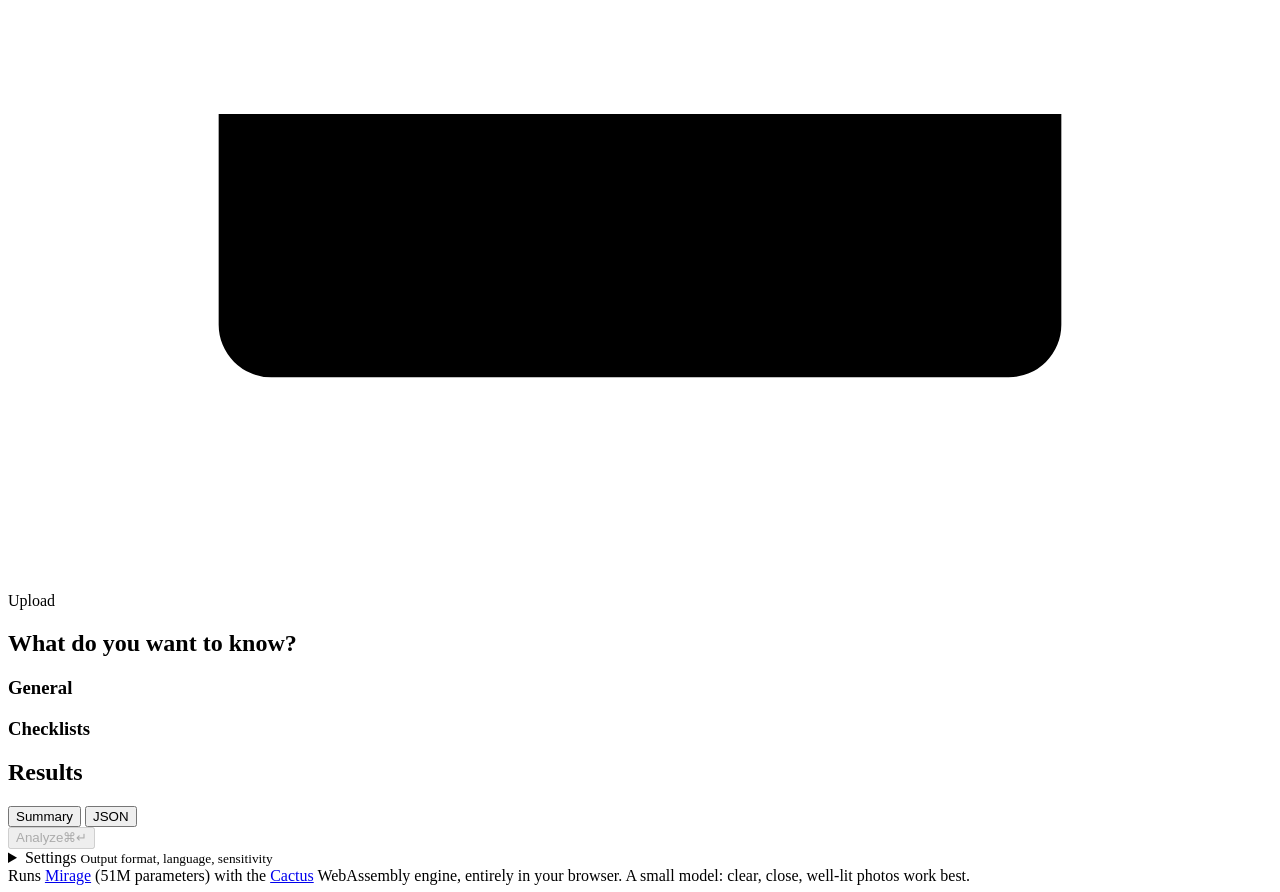
==== commit 076b4730: "Add structured JSON output Results can be shown, copied and downloaded as a task-shaped JSON documen" ====
--- a/public/index.html
+++ b/public/index.html
@@ -116,8 +116,15 @@
         <div id="view-summary" class="view"></div>
         <div id="view-json" class="view" hidden>
           <div class="json-bar">
-            <button class="btn ghost small" id="copy-json" type="button">Copy</button>
-            <button class="btn ghost small" id="download-json" type="button">Download</button>
+            <div class="json-actions">
+              <button class="btn primary small" id="download-json" type="button">Download .json</button>
+              <button class="btn ghost small" id="copy-json" type="button">Copy</button>
+              <span class="json-size" id="json-size"></span>
+            </div>
+            <div class="json-opts">
+              <label class="check"><input type="checkbox" id="json-masks"> Include masks</label>
+              <label class="check"><input type="checkbox" id="json-raw"> Include raw model output</label>
+            </div>
           </div>
           <pre id="json"></pre>
         </div>
@@ -130,9 +137,15 @@
       <details class="card settings">
         <summary>
           <span>Settings</span>
-          <small>Language, sensitivity, overview sections</small>
+          <small>Output format, language, sensitivity</small>
         </summary>
         <div class="settings-body">
+          <label class="field">Show results as
+            <select id="default-output">
+              <option value="summary">Summary (readable)</option>
+              <option value="json">JSON (structured output)</option>
+            </select>
+          </label>
           <div class="grid2">
             <label class="field">Output language
               <select id="language"></select>
